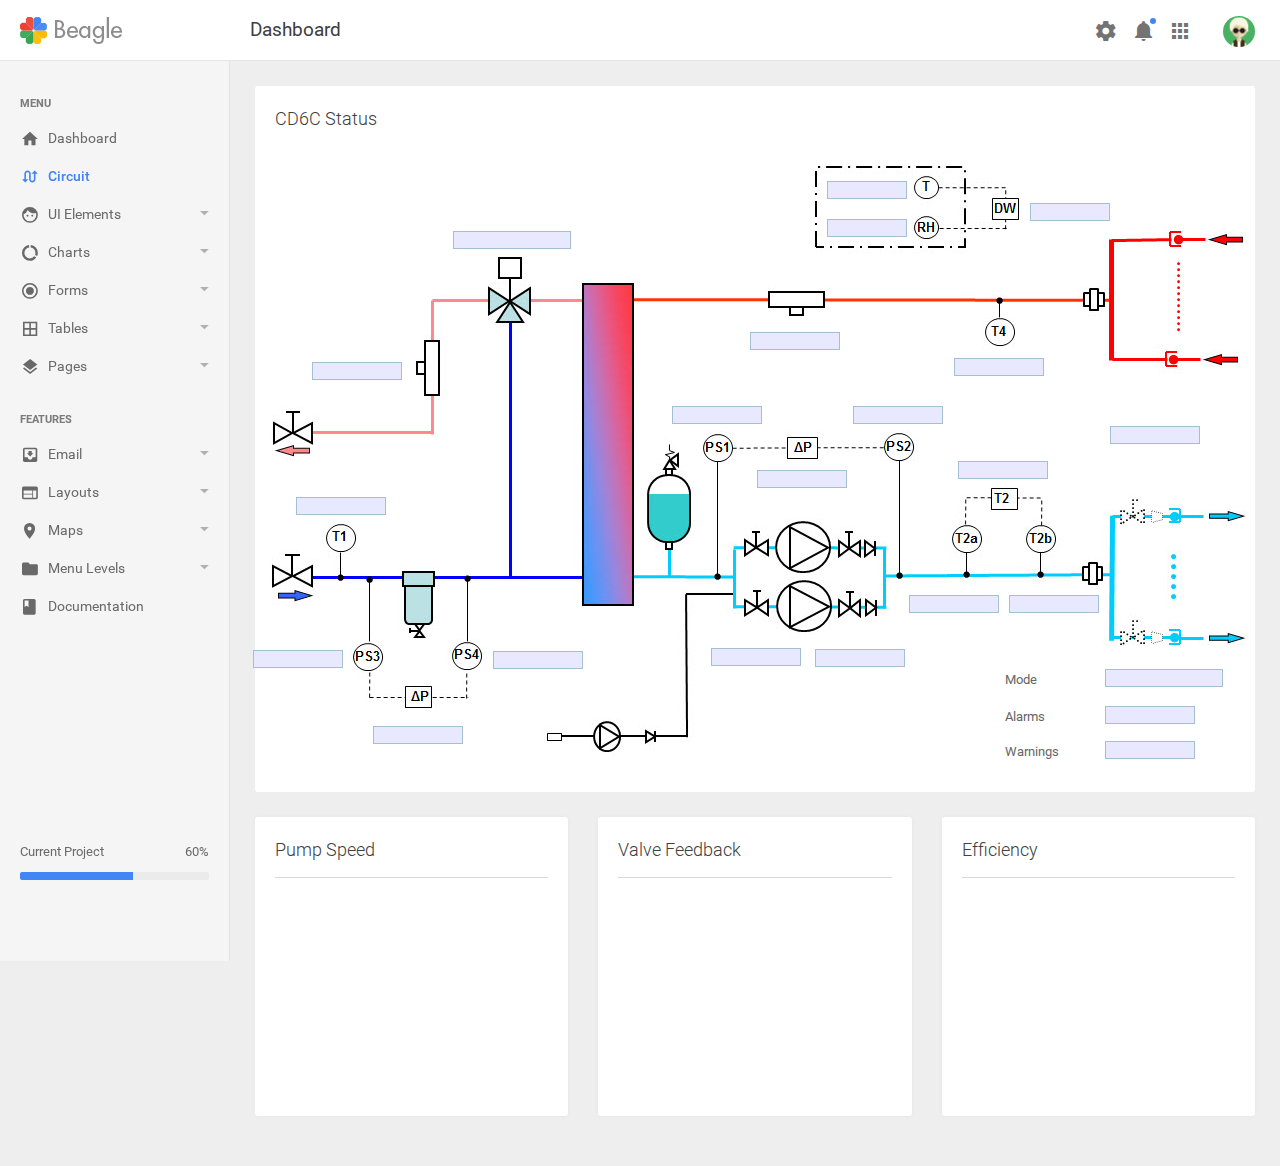
==== circuit.html @ 221478e4 "circuit page added" ====
<!DOCTYPE html>
<html lang="en">
  <head>
    <meta charset="utf-8">
    <meta name="viewport" content="width=device-width, initial-scale=1.0, maximum-scale=1.0, user-scalable=no">
    <meta http-equiv="X-UA-Compatible" content="IE=edge">
    <meta name="description" content="">
    <meta name="author" content="">
    <link rel="shortcut icon" href="assets/img/logo-fav.png">
    <title>Beagle</title>
    <link rel="stylesheet" type="text/css" href="assets/lib/perfect-scrollbar/css/perfect-scrollbar.css"/>
    <link rel="stylesheet" type="text/css" href="assets/lib/material-design-icons/css/material-design-iconic-font.min.css"/>
    <link rel="stylesheet" type="text/css" href="assets/lib/jquery.vectormap/jquery-jvectormap-1.2.2.css"/>
    <link rel="stylesheet" type="text/css" href="assets/lib/jqvmap/jqvmap.min.css"/>
    <link rel="stylesheet" type="text/css" href="assets/lib/datetimepicker/css/bootstrap-datetimepicker.min.css"/>
    <link rel="stylesheet" href="assets/css/app.css" type="text/css"/>
    <link rel="stylesheet" href="assets/css/custom_styles.css" type="text/css"/>

    <link rel="stylesheet" href="assets/css/circuit.css" type="text/css"/>
  </head>
  <body>
    <div class="be-wrapper be-fixed-sidebar">
      <nav class="navbar navbar-expand fixed-top be-top-header">
        <div class="container-fluid">
          <div class="be-navbar-header"><a class="navbar-brand" href="index.html"></a>
          </div>
          <div class="page-title"><span>Dashboard</span></div>
          <div class="be-right-navbar">
            <ul class="nav navbar-nav float-right be-user-nav">
              <li class="nav-item dropdown"><a class="nav-link dropdown-toggle" href="#" data-toggle="dropdown" role="button" aria-expanded="false"><img src="assets/img/avatar.png" alt="Avatar"><span class="user-name">Túpac Amaru</span></a>
                <div class="dropdown-menu" role="menu">     
                  <div class="user-info">
                    <div class="user-name">Túpac Amaru</div>
                    <div class="user-position online">Available</div>
                  </div><a class="dropdown-item" href="pages-profile.html"><span class="icon mdi mdi-face"></span>Account</a><a class="dropdown-item" href="#"><span class="icon mdi mdi-settings"></span>Settings</a><a class="dropdown-item" href="pages-login.html"><span class="icon mdi mdi-power"></span>Logout</a>
                </div>
              </li>
            </ul>
            <ul class="nav navbar-nav float-right be-icons-nav">
              <li class="nav-item dropdown"><a class="nav-link be-toggle-right-sidebar" href="#" role="button" aria-expanded="false"><span class="icon mdi mdi-settings"></span></a></li>
              <li class="nav-item dropdown"><a class="nav-link dropdown-toggle" href="#" data-toggle="dropdown" role="button" aria-expanded="false"><span class="icon mdi mdi-notifications"></span><span class="indicator"></span></a>
                <ul class="dropdown-menu be-notifications">
                  <li>
                    <div class="title">Notifications<span class="badge badge-pill">3</span></div>
                    <div class="list">
                      <div class="be-scroller-notifications">
                        <div class="content">
                          <ul>
                            <li class="notification notification-unread"><a href="#">
                                <div class="image"><img src="assets/img/avatar2.png" alt="Avatar"></div>
                                <div class="notification-info">
                                  <div class="text"><span class="user-name">Jessica Caruso</span> accepted your invitation to join the team.</div><span class="date">2 min ago</span>
                                </div></a></li>
                            <li class="notification"><a href="#">
                                <div class="image"><img src="assets/img/avatar3.png" alt="Avatar"></div>
                                <div class="notification-info">
                                  <div class="text"><span class="user-name">Joel King</span> is now following you</div><span class="date">2 days ago</span>
                                </div></a></li>
                            <li class="notification"><a href="#">
                                <div class="image"><img src="assets/img/avatar4.png" alt="Avatar"></div>
                                <div class="notification-info">
                                  <div class="text"><span class="user-name">John Doe</span> is watching your main repository</div><span class="date">2 days ago</span>
                                </div></a></li>
                            <li class="notification"><a href="#">
                                <div class="image"><img src="assets/img/avatar5.png" alt="Avatar"></div>
                                <div class="notification-info"><span class="text"><span class="user-name">Emily Carter</span> is now following you</span><span class="date">5 days ago</span></div></a></li>
                          </ul>
                        </div>
                      </div>
                    </div>
                    <div class="footer"> <a href="#">View all notifications</a></div>
                  </li>
                </ul>
              </li>
              <li class="nav-item dropdown"><a class="nav-link dropdown-toggle" href="#" data-toggle="dropdown" role="button" aria-expanded="false"><span class="icon mdi mdi-apps"></span></a>
                <ul class="dropdown-menu be-connections">
                  <li>
                    <div class="list">
                      <div class="content">
                        <div class="row">
                          <div class="col"><a class="connection-item" href="#"><img src="assets/img/github.png" alt="Github"><span>GitHub</span></a></div>
                          <div class="col"><a class="connection-item" href="#"><img src="assets/img/bitbucket.png" alt="Bitbucket"><span>Bitbucket</span></a></div>
                          <div class="col"><a class="connection-item" href="#"><img src="assets/img/slack.png" alt="Slack"><span>Slack</span></a></div>
                        </div>
                        <div class="row">
                          <div class="col"><a class="connection-item" href="#"><img src="assets/img/dribbble.png" alt="Dribbble"><span>Dribbble</span></a></div>
                          <div class="col"><a class="connection-item" href="#"><img src="assets/img/mail_chimp.png" alt="Mail Chimp"><span>Mail Chimp</span></a></div>
                          <div class="col"><a class="connection-item" href="#"><img src="assets/img/dropbox.png" alt="Dropbox"><span>Dropbox</span></a></div>
                        </div>
                      </div>
                    </div>
                    <div class="footer"> <a href="#">More</a></div>
                  </li>
                </ul>
              </li>
            </ul>
          </div>
        </div>
      </nav>
      <div class="be-left-sidebar">
        <div class="left-sidebar-wrapper"><a class="left-sidebar-toggle" href="#">Dashboard</a>
          <div class="left-sidebar-spacer">
            <div class="left-sidebar-scroll">
              <div class="left-sidebar-content">
                <ul class="sidebar-elements">
                  <li class="divider">Menu</li>
                  <li><a href="index.html"><i class="icon mdi mdi-home"></i><span>Dashboard</span></a></li>
                  <li class="active"><a href="circuit.html"><i class="icon mdi mdi-swap-alt"></i><span>Circuit</span></a></li>
                  <li class="parent"><a href="#"><i class="icon mdi mdi-face"></i><span>UI Elements</span></a>
                    <ul class="sub-menu">
                      <li><a href="ui-alerts.html">Alerts</a>
                      </li>
                      <li><a href="ui-buttons.html">Buttons</a>
                      </li>
                      <li><a href="ui-cards.html"><span class="badge badge-primary float-right">New</span>Cards</a>
                      </li>
                      <li><a href="ui-panels.html">Panels</a>
                      </li>
                      <li><a href="ui-general.html">General</a>
                      </li>
                      <li><a href="ui-modals.html">Modals</a>
                      </li>
                      <li><a href="ui-notifications.html">Notifications</a>
                      </li>
                      <li><a href="ui-icons.html">Icons</a>
                      </li>
                      <li><a href="ui-grid.html">Grid</a>
                      </li>
                      <li><a href="ui-tabs-accordions.html">Tabs &amp; Accordions</a>
                      </li>
                      <li><a href="ui-nestable-lists.html">Nestable Lists</a>
                      </li>
                      <li><a href="ui-typography.html">Typography</a>
                      </li>
                      <li><a href="ui-dragdrop.html"><span class="badge badge-primary float-right">New</span>Drag &amp; Drop</a>
                      </li>
                      <li><a href="ui-sweetalert2.html"><span class="badge badge-primary float-right">New</span>Sweetalert 2</a>
                      </li>
                    </ul>
                  </li>
                  <li class="parent"><a href="charts.html"><i class="icon mdi mdi-chart-donut"></i><span>Charts</span></a>
                    <ul class="sub-menu">
                      <li><a href="charts-flot.html">Flot</a>
                      </li>
                      <li><a href="charts-sparkline.html">Sparklines</a>
                      </li>
                      <li><a href="charts-chartjs.html">Chart.js</a>
                      </li>
                      <li><a href="charts-morris.html">Morris.js</a>
                      </li>
                    </ul>
                  </li>
                  <li class="parent"><a href="#"><i class="icon mdi mdi-dot-circle"></i><span>Forms</span></a>
                    <ul class="sub-menu">
                      <li><a href="form-elements.html">Elements</a>
                      </li>
                      <li><a href="form-validation.html">Validation</a>
                      </li>
                      <li><a href="form-multiselect.html">Multiselect</a>
                      </li>
                      <li><a href="form-wizard.html">Wizard</a>
                      </li>
                      <li><a href="form-masks.html">Input Masks</a>
                      </li>
                      <li><a href="form-wysiwyg.html">WYSIWYG Editor</a>
                      </li>
                      <li><a href="form-upload.html">Multi Upload</a>
                      </li>
                    </ul>
                  </li>
                  <li class="parent"><a href="#"><i class="icon mdi mdi-border-all"></i><span>Tables</span></a>
                    <ul class="sub-menu">
                      <li><a href="tables-general.html">General</a>
                      </li>
                      <li><a href="tables-datatables.html">Data Tables</a>
                      </li>
                      <li><a href="tables-filters.html"><span class="badge badge-primary float-right">New</span>Table Filters</a>
                      </li>
                    </ul>
                  </li>
                  <li class="parent"><a href="#"><i class="icon mdi mdi-layers"></i><span>Pages</span></a>
                    <ul class="sub-menu">
                      <li><a href="pages-blank.html">Blank Page</a>
                      </li>
                      <li><a href="pages-blank-header.html">Blank Page Header</a>
                      </li>
                      <li><a href="pages-login.html">Login</a>
                      </li>
                      <li><a href="pages-login2.html">Login v2</a>
                      </li>
                      <li><a href="pages-404.html">404 Page</a>
                      </li>
                      <li><a href="pages-sign-up.html">Sign Up</a>
                      </li>
                      <li><a href="pages-forgot-password.html">Forgot Password</a>
                      </li>
                      <li><a href="pages-profile.html">Profile</a>
                      </li>
                      <li><a href="pages-pricing-tables.html">Pricing Tables</a>
                      </li>
                      <li><a href="pages-pricing-tables2.html">Pricing Tables v2</a>
                      </li>
                      <li><a href="pages-timeline.html">Timeline</a>
                      </li>
                      <li><a href="pages-timeline2.html">Timeline v2</a>
                      </li>
                      <li><a href="pages-invoice.html"><span class="badge badge-primary float-right">New</span>Invoice</a>
                      </li>
                      <li><a href="pages-calendar.html">Calendar</a>
                      </li>
                      <li><a href="pages-gallery.html">Gallery</a>
                      </li>
                      <li><a href="pages-code-editor.html"><span class="badge badge-primary float-right">New    </span>Code Editor</a>
                      </li>
                      <li><a href="pages-booking.html"><span class="badge badge-primary float-right">New</span>Booking</a>
                      </li>
                      <li><a href="pages-loaders.html"><span class="badge badge-primary float-right">New</span>Loaders</a>
                      </li>
                      <li><a href="pages-ajax-loader.html"><span class="badge badge-primary float-right">New</span>AJAX Loader</a>
                      </li>
                    </ul>
                  </li>
                  <li class="divider">Features</li>
                  <li class="parent"><a href="#"><i class="icon mdi mdi-inbox"></i><span>Email</span></a>
                    <ul class="sub-menu">
                      <li><a href="email-inbox.html">Inbox</a>
                      </li>
                      <li><a href="email-read.html">Email Detail</a>
                      </li>
                      <li><a href="email-compose.html">Email Compose</a>
                      </li>
                    </ul>
                  </li>
                  <li class="parent"><a href="#"><i class="icon mdi mdi-view-web"></i><span>Layouts</span></a>
                    <ul class="sub-menu">
                      <li><a href="layouts-primary-header.html">Primary Header</a>
                      </li>
                      <li><a href="layouts-success-header.html">Success Header</a>
                      </li>
                      <li><a href="layouts-warning-header.html">Warning Header</a>
                      </li>
                      <li><a href="layouts-danger-header.html">Danger Header</a>
                      </li>
                      <li><a href="layouts-search-input.html">Search Input</a>
                      </li>
                      <li><a href="layouts-offcanvas-menu.html">Off Canvas Menu</a>
                      </li>
                      <li><a href="layouts-top-menu.html"><span class="badge badge-primary float-right">New</span>Top Menu</a>
                      </li>
                      <li><a href="layouts-nosidebar-left.html">Without Left Sidebar</a>
                      </li>
                      <li><a href="layouts-nosidebar-right.html">Without Right Sidebar</a>
                      </li>
                      <li><a href="layouts-nosidebars.html">Without Both Sidebars</a>
                      </li>
                      <li><a href="layouts-fixed-sidebar.html">Fixed Left Sidebar</a>
                      </li>
                      <li><a href="layouts-boxed-layout.html"><span class="badge badge-primary float-right">New</span>Boxed Layout</a>
                      </li>
                      <li><a href="pages-blank-aside.html">Page Aside</a>
                      </li>
                      <li><a href="layouts-collapsible-sidebar.html">Collapsible Sidebar</a>
                      </li>
                      <li><a href="layouts-sub-navigation.html"><span class="badge badge-primary float-right">New</span>Sub Navigation</a>
                      </li>
                      <li><a href="layouts-mega-menu.html"><span class="badge badge-primary float-right">New</span>Mega Menu</a>
                      </li>
                    </ul>
                  </li>
                  <li class="parent"><a href="#"><i class="icon mdi mdi-pin"></i><span>Maps</span></a>
                    <ul class="sub-menu">
                      <li><a href="maps-google.html">Google Maps</a>
                      </li>
                      <li><a href="maps-vector.html">Vector Maps</a>
                      </li>
                    </ul>
                  </li>
                  <li class="parent"><a href="#"><i class="icon mdi mdi-folder"></i><span>Menu Levels</span></a>
                    <ul class="sub-menu">
                      <li class="parent"><a href="#"><i class="icon mdi mdi-undefined"></i><span>Level 1</span></a>
                        <ul class="sub-menu">
                          <li><a href="#"><i class="icon mdi mdi-undefined"></i><span>Level 2</span></a>
                          </li>
                          <li class="parent"><a href="#"><i class="icon mdi mdi-undefined"></i><span>Level 2</span></a>
                            <ul class="sub-menu">
                              <li><a href="#"><i class="icon mdi mdi-undefined"></i><span>Level 3</span></a>
                              </li>
                              <li><a href="#"><i class="icon mdi mdi-undefined"></i><span>Level 3</span></a>
                              </li>
                            </ul>
                          </li>
                        </ul>
                      </li>
                      <li class="parent"><a href="#"><i class="icon mdi mdi-undefined"></i><span>Level 1</span></a>
                        <ul class="sub-menu">
                          <li><a href="#"><i class="icon mdi mdi-undefined"></i><span>Level 2</span></a>
                          </li>
                          <li class="parent"><a href="#"><i class="icon mdi mdi-undefined"></i><span>Level 2</span></a>
                            <ul class="sub-menu">
                              <li><a href="#"><i class="icon mdi mdi-undefined"></i><span>Level 3</span></a>
                              </li>
                              <li><a href="#"><i class="icon mdi mdi-undefined"></i><span>Level 3</span></a>
                              </li>
                            </ul>
                          </li>
                        </ul>
                      </li>
                    </ul>
                  </li>
                  <li><a href="documentation.html"><i class="icon mdi mdi-book"></i><span>Documentation</span></a>
                  </li>
                </ul>
              </div>
            </div>
          </div>
          <div class="progress-widget">
            <div class="progress-data"><span class="progress-value">60%</span><span class="name">Current Project</span></div>
            <div class="progress">
              <div class="progress-bar progress-bar-primary" style="width: 60%;"></div>
            </div>
          </div>
        </div>
      </div>
      <div class="be-content">
        <div class="main-content container-fluid">
          <!-- <div class="row">
            <div class="col-12 col-md-6 col-lg-3 col-xl-3">

                

                <div class="widget widget-tile">


                  <div class="row">
                    <div class="col-md-4 pr-0 ">
                      <div class="row">
                        <div class="col-md-12 p-0 text-center box-heading">Pump %</div>
                        <div class="col-md-12 p-20 text-center d-flex align-items-center"><div class="widget-img"><img src="assets/img/icons/pump.svg"></div></div>
                      </div>
                      
                    </div>
                    <div class="col-md-8">
                      <div class="data-info">

                        <div class="row">
                          
                          <div class="col-md-12 p-0 text-center mb-20"><span data-toggle="counter" data-end="60" class="number avg-value">0</span></div>
                          <div class="col-md-6 p-0 text-center"><span class="avg-value no-bg number" title="Maximum value"><span class="mdi mdi-long-arrow-up text-success"></span> <span data-toggle="counter" data-end="80" class="number">0</span></span></div>
                          <div class="col-md-6 p-0 text-center"><span class="avg-value no-bg number" title="Minimum value"><span class="mdi mdi-long-arrow-down text-danger"></span> <span data-toggle="counter" data-end="40" class="number">0</span></span></div>
                        </div>

                        
                        
    
                        
                      </div>
                    </div>
                  </div>

                  
                  
                </div>
            </div>
            <div class="col-12 col-md-6 col-lg-3 col-xl-3">

                

                <div class="widget widget-tile">


                  <div class="row">
                    <div class="col-md-4 pr-0 ">
                      <div class="row">
                        <div class="col-md-12 p-0 text-center box-heading">Valve Pos</div>
                        <div class="col-md-12 p-20 text-center d-flex align-items-center"><div class="widget-img"><img src="assets/img/icons/valve.svg"></div></div>
                      </div>
                      
                    </div>
                    <div class="col-md-8">
                      <div class="data-info">

                        <div class="row">
                          
                          <div class="col-md-12 p-0 text-center mb-20"><span data-toggle="counter" data-end="60" class="number avg-value">0</span></div>
                          <div class="col-md-6 p-0 text-center"><span class="avg-value no-bg number" title="Maximum value"><span class="mdi mdi-long-arrow-up text-success"></span> <span data-toggle="counter" data-end="80" class="number">0</span></span></div>
                          <div class="col-md-6 p-0 text-center"><span class="avg-value no-bg number" title="Minimum value"><span class="mdi mdi-long-arrow-down text-danger"></span> <span data-toggle="counter" data-end="40" class="number">0</span></span></div>
                        </div>

                        
                        
    
                        
                      </div>
                    </div>
                  </div>

                  
                  
                </div>
            </div>
            <div class="col-12 col-md-6 col-lg-3 col-xl-3">

                

              <div class="widget widget-tile">


                <div class="row">
                  <div class="col-md-4 pr-0 ">
                    <div class="row">
                      <div class="col-md-12 p-0 text-center box-heading">Avg Pressure</div>
                      <div class="col-md-12 text-center d-flex align-items-center"><div class="widget-img"><img src="assets/img/icons/pressure.svg"></div></div>
                    </div>
                    
                  </div>
                  <div class="col-md-8">
                    <div class="data-info">

                      <div class="row pt-15">
                        
                        <div class="col-md-6 p-0 text-right pressure-val"><span class="pressure-val-container"><span class="pump-num">P1</span> <span data-toggle="counter" data-end="60" class="number">0</span></span></div>
                        <div class="col-md-6 p-0 text-right pressure-val"><span class="pressure-val-container"><span class="pump-num">P2</span> <span data-toggle="counter" data-end="40" class="number">0</span></span></div>
                        <div class="col-md-6 p-0 text-right pressure-val"><span class="pressure-val-container"><span class="pump-num">P3</span> <span data-toggle="counter" data-end="55" class="number">0</span></span></div>
                        <div class="col-md-6 p-0 text-right pressure-val"><span class="pressure-val-container"><span class="pump-num">P4</span> <span data-toggle="counter" data-end="60" class="number">0</span></span></div>
                      </div>

                      
                      
  
                      
                    </div>
                  </div>
                </div>

                
                
              </div>
            </div>
            
            <div class="col-12 col-md-6 col-lg-3 col-xl-3">

                

              <div class="widget widget-tile">


                <div class="row">
                  <div class="col-md-4 pr-0 ">
                    <div class="row">
                      <div class="col-md-12 p-0 text-center box-heading">Alarms</div>
                      <div class="col-md-12 p-20 text-center d-flex align-items-center"><div class="widget-img"><img src="assets/img/icons/alert.svg"></div></div>
                    </div>
                    
                  </div>
                  <div class="col-md-8">
                    <div class="data-info d-flex">

                      <div class="row text-right align-items-center">
                        
                        <div class="col-md-12 p-0 pl-15 pt-15 mb-10">

                          <button class="btn btn-space btn-warning btn-block" id="not-warning">8.30PM 12 May</button>
                          <button class="btn btn-space btn-primary btn-block" id="not-primary">6.00PM 12 May</button>

                        </div>
                        
                      </div>

                      
                      
  
                      
                    </div>
                  </div>
                </div>

                
                
              </div>
            </div>
            
          </div> -->
          

          <div class="row">
            <div class="col-md-12">
              <div class="widget widget-fullwidth be-loading">
                <div class="widget-head">
                  
                  <span class="title">CD6C Status</span>
                </div>
                <div class="widget-chart-container">
                  
                
                  <div class="contentcentre2">
                    
                       <div class="anchorPos"> 
                       <div class="primflowPos"> <span id="primflow"> <label> </label></span></div>
                    <div class="t1Pos"> <span id="t1"> <label> </label></span></div>
                    <div class="t2Pos"> <span id="t2"> <label> </label></span></div>
                    <div class="t2aPos"> <span id="t2a"> <label> </label></span></div>
                    <div class="t2bPos"> <span id="t2b"> <label> </label></span></div>
                    <div class="t3Pos"> <span id="t3"> <label> </label></span></div>
                    <div class="t4Pos"> <span id="t4"> <label> </label></span></div>
    
                       <div class="dwPos"> <span id="dw"> <label> </label></span></div>
                    <div class="rhPos"> <span id="rh"> <label> </label></span></div>
                    
                    <div class="ps3Pos"> <span id="ps3"> <label> </label></span></div>
                    <div class="ps4Pos"> <span id="ps4"> <label> </label></span></div>
                    <div class="pdpPos"> <span id="pdp"> <label> </label></span></div>
                    
                    <div class="secflowPos"> <span id="secflow"> <label> </label></span></div>
                    <div class="dutyPos"> <span id="duty"> <label> </label></span></div>
                    <div class="ps1Pos"> <span id="ps1"><label> </label></span></div>
                    <div class="sdpPos"> <span id="sdp"><label> </label></span></div>
                    <div class="pumpspeedPos"> <span id="pumpspeed"> <label> </label></span></div>
                    <div class="pumpindexPos"> <span id="pumpindex"> <label> </label></span></div>
                    <div class="valvePos"> <span id="valve"> <label> </label></span></div>
                    <div class="modeLabelPos"> <label>Mode</label></div>
                    <div class="modePos"> <span id="mode"> <label> </label></span></div>
                    <div class="alarmsLabelPos"> <label>Alarms  </label></div>
                    <div class="alarmsPos"> <span id="numalarms"> <label> </label></span></div>
                    <div class="warningsLabelPos"> <label>Warnings </label></div>
                    <div class="warningsPos"> <span id="numwarnings"> <label> </label></span></div>
                    <div class="ps2Pos"> <span id="ps2"><label> </label></span></div>
    
                  </div>
                  </div>
                </div>
                <div class="be-spinner">
                  <svg width="40px" height="40px" viewBox="0 0 66 66" xmlns="http://www.w3.org/2000/svg">
                    <circle class="circle" fill="none" stroke-width="4" stroke-linecap="round" cx="33" cy="33" r="30"></circle>
                  </svg>
                </div>
              </div>
            </div>
          </div>

          
          <div class="row ">
            <div class="col-12 col-lg-4">
              <div class="card speedo-card">
                <div class="card-header card-header-divider pb-3">Pump Speed</div>
                <div class="card-body pt-5">
                  
                  
                  <figure class="highcharts-figure"><div id="container-speed" class="chart-container"></div> </figure>
                  
                  
                </div>
              </div>
            </div>
            

            <div class="col-12 col-lg-4">
              <div class="card speedo-card">
                <div class="card-header card-header-divider pb-3">Valve Feedback</div>
                <div class="card-body pt-5">
                  
                  
                  <figure class="highcharts-figure"><div id="container-rpm" class="chart-container"></div></figure>
                  
                  
                </div>

                <div style="clear: both;"></div>
              </div>
            </div>


            <div class="col-12 col-lg-4">
              <div class="card speedo-card">
                <div class="card-header card-header-divider pb-3">Efficiency</div>
                <div class="card-body pt-5">
                  
                  
                  <figure class="highcharts-figure"><div id="container-efficiency" class="chart-container"></div></figure>
                  
                  
                </div>
              </div>
            </div>
            
          </div>
          
          
          
        </div>
      </div>
      <nav class="be-right-sidebar">
        <div class="sb-content">
          <div class="tab-navigation">
            <ul class="nav nav-tabs nav-justified" role="tablist">
              <li class="nav-item" role="presentation"><a class="nav-link active" href="#tab1" aria-controls="tab1" role="tab" data-toggle="tab">Chat</a></li>
              <li class="nav-item" role="presentation"><a class="nav-link" href="#tab2" aria-controls="tab2" role="tab" data-toggle="tab">Todo</a></li>
              <li class="nav-item" role="presentation"><a class="nav-link" href="#tab3" aria-controls="tab3" role="tab" data-toggle="tab">Settings</a></li>
            </ul>
          </div>
          <div class="tab-panel">
            <div class="tab-content">
              <div class="tab-pane tab-chat active" id="tab1" role="tabpanel">
                <div class="chat-contacts">
                  <div class="chat-sections">
                    <div class="be-scroller-chat">
                      <div class="content">
                        <h2>Recent</h2>
                        <div class="contact-list contact-list-recent">
                          <div class="user"><a href="#"><img src="assets/img/avatar1.png" alt="Avatar">
                              <div class="user-data"><span class="status away"></span><span class="name">Claire Sassu</span><span class="message">Can you share the...</span></div></a></div>
                          <div class="user"><a href="#"><img src="assets/img/avatar2.png" alt="Avatar">
                              <div class="user-data"><span class="status"></span><span class="name">Maggie jackson</span><span class="message">I confirmed the info.</span></div></a></div>
                          <div class="user"><a href="#"><img src="assets/img/avatar3.png" alt="Avatar">
                              <div class="user-data"><span class="status offline"></span><span class="name">Joel King		</span><span class="message">Ready for the meeti...</span></div></a></div>
                        </div>
                        <h2>Contacts</h2>
                        <div class="contact-list">
                          <div class="user"><a href="#"><img src="assets/img/avatar4.png" alt="Avatar">
                              <div class="user-data2"><span class="status"></span><span class="name">Mike Bolthort</span></div></a></div>
                          <div class="user"><a href="#"><img src="assets/img/avatar5.png" alt="Avatar">
                              <div class="user-data2"><span class="status"></span><span class="name">Maggie jackson</span></div></a></div>
                          <div class="user"><a href="#"><img src="assets/img/avatar6.png" alt="Avatar">
                              <div class="user-data2"><span class="status offline"></span><span class="name">Jhon Voltemar</span></div></a></div>
                        </div>
                      </div>
                    </div>
                  </div>
                  <div class="bottom-input">
                    <input type="text" placeholder="Search..." name="q"><span class="mdi mdi-search"></span>
                  </div>
                </div>
                <div class="chat-window">
                  <div class="title">
                    <div class="user"><img src="assets/img/avatar2.png" alt="Avatar">
                      <h2>Maggie jackson</h2><span>Active 1h ago</span>
                    </div><span class="icon return mdi mdi-chevron-left"></span>
                  </div>
                  <div class="chat-messages">
                    <div class="be-scroller-messages">
                      <div class="content">
                        <ul>
                          <li class="friend">
                            <div class="msg">Hello</div>
                          </li>
                          <li class="self">
                            <div class="msg">Hi, how are you?</div>
                          </li>
                          <li class="friend">
                            <div class="msg">Good, I'll need support with my pc</div>
                          </li>
                          <li class="self">
                            <div class="msg">Sure, just tell me what is going on with your computer?</div>
                          </li>
                          <li class="friend">
                            <div class="msg">I don't know it just turns off suddenly</div>
                          </li>
                        </ul>
                      </div>
                    </div>
                  </div>
                  <div class="chat-input">
                    <div class="input-wrapper"><span class="photo mdi mdi-camera"></span>
                      <input type="text" placeholder="Message..." name="q" autocomplete="off"><span class="send-msg mdi mdi-mail-send"></span>
                    </div>
                  </div>
                </div>
              </div>
              <div class="tab-pane tab-todo" id="tab2" role="tabpanel">
                <div class="todo-container">
                  <div class="todo-wrapper">
                    <div class="be-scroller-todo">
                      <div class="todo-content"><span class="category-title">Today</span>
                        <ul class="todo-list">
                          <li>
                            <div class="custom-checkbox custom-control custom-control-sm"><span class="delete mdi mdi-delete"></span>
                              <input class="custom-control-input" type="checkbox" checked="" id="tck1">
                              <label class="custom-control-label" for="tck1">Initialize the project</label>
                            </div>
                          </li>
                          <li>
                            <div class="custom-checkbox custom-control custom-control-sm"><span class="delete mdi mdi-delete"></span>
                              <input class="custom-control-input" type="checkbox" id="tck2">
                              <label class="custom-control-label" for="tck2">Create the main structure							</label>
                            </div>
                          </li>
                          <li>
                            <div class="custom-checkbox custom-control custom-control-sm"><span class="delete mdi mdi-delete"></span>
                              <input class="custom-control-input" type="checkbox" id="tck3">
                              <label class="custom-control-label" for="tck3">Updates changes to GitHub							</label>
                            </div>
                          </li>
                        </ul><span class="category-title">Tomorrow</span>
                        <ul class="todo-list">
                          <li>
                            <div class="custom-checkbox custom-control custom-control-sm"><span class="delete mdi mdi-delete"></span>
                              <input class="custom-control-input" type="checkbox" id="tck4">
                              <label class="custom-control-label" for="tck4">Initialize the project							</label>
                            </div>
                          </li>
                          <li>
                            <div class="custom-checkbox custom-control custom-control-sm"><span class="delete mdi mdi-delete"></span>
                              <input class="custom-control-input" type="checkbox" id="tck5">
                              <label class="custom-control-label" for="tck5">Create the main structure							</label>
                            </div>
                          </li>
                          <li>
                            <div class="custom-checkbox custom-control custom-control-sm"><span class="delete mdi mdi-delete"></span>
                              <input class="custom-control-input" type="checkbox" id="tck6">
                              <label class="custom-control-label" for="tck6">Updates changes to GitHub							</label>
                            </div>
                          </li>
                          <li>
                            <div class="custom-checkbox custom-control custom-control-sm"><span class="delete mdi mdi-delete"></span>
                              <input class="custom-control-input" type="checkbox" id="tck7">
                              <label class="custom-control-label" for="tck7" title="This task is too long to be displayed in a normal space!">This task is too long to be displayed in a normal space!							</label>
                            </div>
                          </li>
                        </ul>
                      </div>
                    </div>
                  </div>
                  <div class="bottom-input">
                    <input type="text" placeholder="Create new task..." name="q"><span class="mdi mdi-plus"></span>
                  </div>
                </div>
              </div>
              <div class="tab-pane tab-settings" id="tab3" role="tabpanel">
                <div class="settings-wrapper">
                  <div class="be-scroller-settings"><span class="category-title">General</span>
                    <ul class="settings-list">
                      <li>
                        <div class="switch-button switch-button-sm">
                          <input type="checkbox" checked="" name="st1" id="st1"><span>
                            <label for="st1"></label></span>
                        </div><span class="name">Available</span>
                      </li>
                      <li>
                        <div class="switch-button switch-button-sm">
                          <input type="checkbox" checked="" name="st2" id="st2"><span>
                            <label for="st2"></label></span>
                        </div><span class="name">Enable notifications</span>
                      </li>
                      <li>
                        <div class="switch-button switch-button-sm">
                          <input type="checkbox" checked="" name="st3" id="st3"><span>
                            <label for="st3"></label></span>
                        </div><span class="name">Login with Facebook</span>
                      </li>
                    </ul><span class="category-title">Notifications</span>
                    <ul class="settings-list">
                      <li>
                        <div class="switch-button switch-button-sm">
                          <input type="checkbox" name="st4" id="st4"><span>
                            <label for="st4"></label></span>
                        </div><span class="name">Email notifications</span>
                      </li>
                      <li>
                        <div class="switch-button switch-button-sm">
                          <input type="checkbox" checked="" name="st5" id="st5"><span>
                            <label for="st5"></label></span>
                        </div><span class="name">Project updates</span>
                      </li>
                      <li>
                        <div class="switch-button switch-button-sm">
                          <input type="checkbox" checked="" name="st6" id="st6"><span>
                            <label for="st6"></label></span>
                        </div><span class="name">New comments</span>
                      </li>
                      <li>
                        <div class="switch-button switch-button-sm">
                          <input type="checkbox" name="st7" id="st7"><span>
                            <label for="st7"></label></span>
                        </div><span class="name">Chat messages</span>
                      </li>
                    </ul><span class="category-title">Workflow</span>
                    <ul class="settings-list">
                      <li>
                        <div class="switch-button switch-button-sm">
                          <input type="checkbox" name="st8" id="st8"><span>
                            <label for="st8"></label></span>
                        </div><span class="name">Deploy on commit</span>
                      </li>
                    </ul>
                  </div>
                </div>
              </div>
            </div>
          </div>
        </div>
      </nav>
    </div>
    <script src="assets/lib/jquery/jquery.min.js" type="text/javascript"></script>
    <script src="assets/lib/perfect-scrollbar/js/perfect-scrollbar.min.js" type="text/javascript"></script>
    <script src="assets/lib/bootstrap/dist/js/bootstrap.bundle.min.js" type="text/javascript"></script>
    <script src="assets/js/app.js" type="text/javascript"></script>
    <script src="assets/lib/jquery-flot/jquery.flot.js" type="text/javascript"></script>
    <script src="assets/lib/jquery-flot/jquery.flot.pie.js" type="text/javascript"></script>
    <script src="assets/lib/jquery-flot/jquery.flot.time.js" type="text/javascript"></script>
    <script src="assets/lib/jquery-flot/jquery.flot.resize.js" type="text/javascript"></script>
    <script src="assets/lib/jquery-flot/plugins/jquery.flot.orderBars.js" type="text/javascript"></script>
    <script src="assets/lib/jquery-flot/plugins/curvedLines.js" type="text/javascript"></script>
    <script src="assets/lib/jquery-flot/plugins/jquery.flot.tooltip.js" type="text/javascript"></script>
    <script src="assets/lib/jquery.sparkline/jquery.sparkline.min.js" type="text/javascript"></script>
    <script src="assets/lib/countup/countUp.min.js" type="text/javascript"></script>
    <script src="assets/lib/jquery-ui/jquery-ui.min.js" type="text/javascript"></script>
    <script src="assets/lib/jqvmap/jquery.vmap.min.js" type="text/javascript"></script>
    <script src="assets/lib/jqvmap/maps/jquery.vmap.world.js" type="text/javascript"></script>

    <script src="assets/lib/raphael/raphael.min.js" type="text/javascript"></script>
    <script src="assets/lib/morrisjs/morris.min.js" type="text/javascript"></script>
    <script src="assets/js/app-charts-morris.js" type="text/javascript"></script>

    <script src="https://code.highcharts.com/highcharts.js"></script>
    <script src="https://code.highcharts.com/highcharts-more.js"></script>
    <script src="https://code.highcharts.com/modules/solid-gauge.js"></script>
    <script src="https://code.highcharts.com/modules/exporting.js"></script>
    <script src="https://code.highcharts.com/modules/export-data.js"></script>
    <script src="https://code.highcharts.com/modules/accessibility.js"></script>

    <script src="assets/js/app-dashboard.js" type="text/javascript"></script>

    <script src="assets/js/circuit.js" type="text/javascript"></script>

   
  </body>
</html>
---- assets/lib/perfect-scrollbar/css/perfect-scrollbar.css ----
/*!
 * Beagle v1.7.1
 * https://foxythemes.net
 *
 * Copyright (c) 2019 Foxy Themes
 */

/*
 * Container style
 */
.ps {
  overflow: hidden !important;
  overflow-anchor: none;
  -ms-overflow-style: none;
  touch-action: auto;
  -ms-touch-action: auto;
}

/*
 * Scrollbar rail styles
 */
.ps__rail-x {
  display: none;
  opacity: 0;
  transition: background-color .2s linear, opacity .2s linear;
  -webkit-transition: background-color .2s linear, opacity .2s linear;
  height: 15px;
  /* there must be 'bottom' or 'top' for ps__rail-x */
  bottom: 0px;
  /* please don't change 'position' */
  position: absolute;
}

.ps__rail-y {
  display: none;
  opacity: 0;
  transition: background-color .2s linear, opacity .2s linear;
  -webkit-transition: background-color .2s linear, opacity .2s linear;
  width: 15px;
  /* there must be 'right' or 'left' for ps__rail-y */
  right: 0;
  /* please don't change 'position' */
  position: absolute;
}

.ps--active-x > .ps__rail-x,
.ps--active-y > .ps__rail-y {
  display: block;
  background-color: transparent;
}

.ps:hover > .ps__rail-x,
.ps:hover > .ps__rail-y,
.ps--focus > .ps__rail-x,
.ps--focus > .ps__rail-y,
.ps--scrolling-x > .ps__rail-x,
.ps--scrolling-y > .ps__rail-y {
  opacity: 0.6;
}

.ps .ps__rail-x:hover,
.ps .ps__rail-y:hover,
.ps .ps__rail-x:focus,
.ps .ps__rail-y:focus,
.ps .ps__rail-x.ps--clicking,
.ps .ps__rail-y.ps--clicking {
  background-color: #eee;
  opacity: 0.9;
}

/*
 * Scrollbar thumb styles
 */
.ps__thumb-x {
  background-color: #aaa;
  border-radius: 6px;
  transition: background-color .2s linear, height .2s ease-in-out;
  -webkit-transition: background-color .2s linear, height .2s ease-in-out;
  height: 6px;
  /* there must be 'bottom' for ps__thumb-x */
  bottom: 2px;
  /* please don't change 'position' */
  position: absolute;
}

.ps__thumb-y {
  background-color: #aaa;
  border-radius: 6px;
  transition: background-color .2s linear, width .2s ease-in-out;
  -webkit-transition: background-color .2s linear, width .2s ease-in-out;
  width: 6px;
  /* there must be 'right' for ps__thumb-y */
  right: 2px;
  /* please don't change 'position' */
  position: absolute;
}

.ps__rail-x:hover > .ps__thumb-x,
.ps__rail-x:focus > .ps__thumb-x,
.ps__rail-x.ps--clicking .ps__thumb-x {
  background-color: #999;
  height: 11px;
}

.ps__rail-y:hover > .ps__thumb-y,
.ps__rail-y:focus > .ps__thumb-y,
.ps__rail-y.ps--clicking .ps__thumb-y {
  background-color: #999;
  width: 11px;
}

/* MS supports */
@supports (-ms-overflow-style: none) {
  .ps {
    overflow: auto !important;
  }
}

@media screen and (-ms-high-contrast: active), (-ms-high-contrast: none) {
  .ps {
    overflow: auto !important;
  }
}
---- assets/lib/jqvmap/jqvmap.min.css ----
/*!
 * Beagle v1.7.1
 * https://foxythemes.net
 *
 * Copyright (c) 2019 Foxy Themes
 */

.jqvmap-label,.jqvmap-pin{pointer-events:none}.jqvmap-label{position:absolute;display:none;-webkit-border-radius:3px;-moz-border-radius:3px;border-radius:3px;background:#292929;color:#fff;font-family:sans-serif,Verdana;font-size:smaller;padding:3px}.jqvmap-zoomin,.jqvmap-zoomout{position:absolute;left:10px;-webkit-border-radius:3px;-moz-border-radius:3px;border-radius:3px;background:#000;padding:3px;color:#fff;width:10px;height:10px;cursor:pointer;line-height:10px;text-align:center}.jqvmap-zoomin{top:10px}.jqvmap-zoomout{top:30px}.jqvmap-region{cursor:pointer}.jqvmap-ajax_response{width:100%;height:500px}
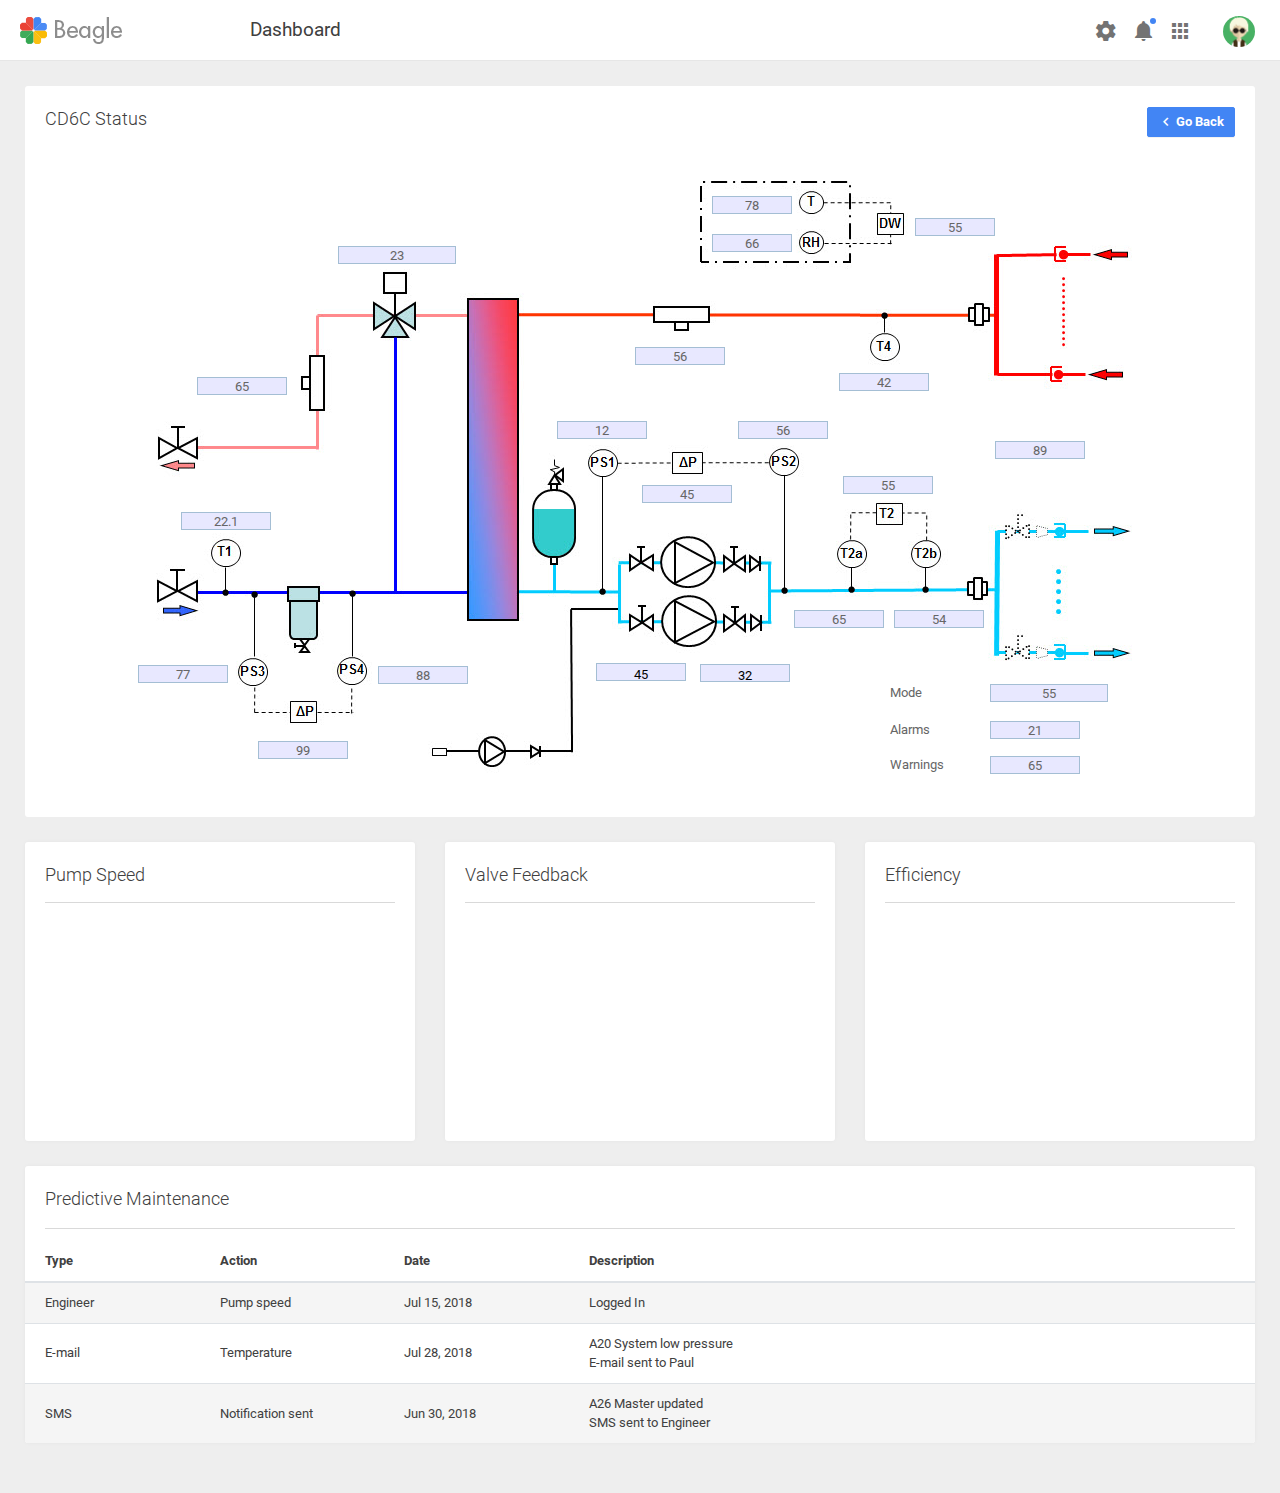
==== commit d48b009a: "remove side bar, new tables, update charts" ====
--- a/circuit.html
+++ b/circuit.html
@@ -7,7 +7,7 @@
     <meta name="description" content="">
     <meta name="author" content="">
     <link rel="shortcut icon" href="assets/img/logo-fav.png">
-    <title>Beagle</title>
+    <title>InfaBytes | IoT Platform</title>
     <link rel="stylesheet" type="text/css" href="assets/lib/perfect-scrollbar/css/perfect-scrollbar.css"/>
     <link rel="stylesheet" type="text/css" href="assets/lib/material-design-icons/css/material-design-iconic-font.min.css"/>
     <link rel="stylesheet" type="text/css" href="assets/lib/jquery.vectormap/jquery-jvectormap-1.2.2.css"/>
@@ -97,230 +97,7 @@
           </div>
         </div>
       </nav>
-      <div class="be-left-sidebar">
-        <div class="left-sidebar-wrapper"><a class="left-sidebar-toggle" href="#">Dashboard</a>
-          <div class="left-sidebar-spacer">
-            <div class="left-sidebar-scroll">
-              <div class="left-sidebar-content">
-                <ul class="sidebar-elements">
-                  <li class="divider">Menu</li>
-                  <li><a href="index.html"><i class="icon mdi mdi-home"></i><span>Dashboard</span></a></li>
-                  <li class="active"><a href="circuit.html"><i class="icon mdi mdi-swap-alt"></i><span>Circuit</span></a></li>
-                  <li class="parent"><a href="#"><i class="icon mdi mdi-face"></i><span>UI Elements</span></a>
-                    <ul class="sub-menu">
-                      <li><a href="ui-alerts.html">Alerts</a>
-                      </li>
-                      <li><a href="ui-buttons.html">Buttons</a>
-                      </li>
-                      <li><a href="ui-cards.html"><span class="badge badge-primary float-right">New</span>Cards</a>
-                      </li>
-                      <li><a href="ui-panels.html">Panels</a>
-                      </li>
-                      <li><a href="ui-general.html">General</a>
-                      </li>
-                      <li><a href="ui-modals.html">Modals</a>
-                      </li>
-                      <li><a href="ui-notifications.html">Notifications</a>
-                      </li>
-                      <li><a href="ui-icons.html">Icons</a>
-                      </li>
-                      <li><a href="ui-grid.html">Grid</a>
-                      </li>
-                      <li><a href="ui-tabs-accordions.html">Tabs &amp; Accordions</a>
-                      </li>
-                      <li><a href="ui-nestable-lists.html">Nestable Lists</a>
-                      </li>
-                      <li><a href="ui-typography.html">Typography</a>
-                      </li>
-                      <li><a href="ui-dragdrop.html"><span class="badge badge-primary float-right">New</span>Drag &amp; Drop</a>
-                      </li>
-                      <li><a href="ui-sweetalert2.html"><span class="badge badge-primary float-right">New</span>Sweetalert 2</a>
-                      </li>
-                    </ul>
-                  </li>
-                  <li class="parent"><a href="charts.html"><i class="icon mdi mdi-chart-donut"></i><span>Charts</span></a>
-                    <ul class="sub-menu">
-                      <li><a href="charts-flot.html">Flot</a>
-                      </li>
-                      <li><a href="charts-sparkline.html">Sparklines</a>
-                      </li>
-                      <li><a href="charts-chartjs.html">Chart.js</a>
-                      </li>
-                      <li><a href="charts-morris.html">Morris.js</a>
-                      </li>
-                    </ul>
-                  </li>
-                  <li class="parent"><a href="#"><i class="icon mdi mdi-dot-circle"></i><span>Forms</span></a>
-                    <ul class="sub-menu">
-                      <li><a href="form-elements.html">Elements</a>
-                      </li>
-                      <li><a href="form-validation.html">Validation</a>
-                      </li>
-                      <li><a href="form-multiselect.html">Multiselect</a>
-                      </li>
-                      <li><a href="form-wizard.html">Wizard</a>
-                      </li>
-                      <li><a href="form-masks.html">Input Masks</a>
-                      </li>
-                      <li><a href="form-wysiwyg.html">WYSIWYG Editor</a>
-                      </li>
-                      <li><a href="form-upload.html">Multi Upload</a>
-                      </li>
-                    </ul>
-                  </li>
-                  <li class="parent"><a href="#"><i class="icon mdi mdi-border-all"></i><span>Tables</span></a>
-                    <ul class="sub-menu">
-                      <li><a href="tables-general.html">General</a>
-                      </li>
-                      <li><a href="tables-datatables.html">Data Tables</a>
-                      </li>
-                      <li><a href="tables-filters.html"><span class="badge badge-primary float-right">New</span>Table Filters</a>
-                      </li>
-                    </ul>
-                  </li>
-                  <li class="parent"><a href="#"><i class="icon mdi mdi-layers"></i><span>Pages</span></a>
-                    <ul class="sub-menu">
-                      <li><a href="pages-blank.html">Blank Page</a>
-                      </li>
-                      <li><a href="pages-blank-header.html">Blank Page Header</a>
-                      </li>
-                      <li><a href="pages-login.html">Login</a>
-                      </li>
-                      <li><a href="pages-login2.html">Login v2</a>
-                      </li>
-                      <li><a href="pages-404.html">404 Page</a>
-                      </li>
-                      <li><a href="pages-sign-up.html">Sign Up</a>
-                      </li>
-                      <li><a href="pages-forgot-password.html">Forgot Password</a>
-                      </li>
-                      <li><a href="pages-profile.html">Profile</a>
-                      </li>
-                      <li><a href="pages-pricing-tables.html">Pricing Tables</a>
-                      </li>
-                      <li><a href="pages-pricing-tables2.html">Pricing Tables v2</a>
-                      </li>
-                      <li><a href="pages-timeline.html">Timeline</a>
-                      </li>
-                      <li><a href="pages-timeline2.html">Timeline v2</a>
-                      </li>
-                      <li><a href="pages-invoice.html"><span class="badge badge-primary float-right">New</span>Invoice</a>
-                      </li>
-                      <li><a href="pages-calendar.html">Calendar</a>
-                      </li>
-                      <li><a href="pages-gallery.html">Gallery</a>
-                      </li>
-                      <li><a href="pages-code-editor.html"><span class="badge badge-primary float-right">New    </span>Code Editor</a>
-                      </li>
-                      <li><a href="pages-booking.html"><span class="badge badge-primary float-right">New</span>Booking</a>
-                      </li>
-                      <li><a href="pages-loaders.html"><span class="badge badge-primary float-right">New</span>Loaders</a>
-                      </li>
-                      <li><a href="pages-ajax-loader.html"><span class="badge badge-primary float-right">New</span>AJAX Loader</a>
-                      </li>
-                    </ul>
-                  </li>
-                  <li class="divider">Features</li>
-                  <li class="parent"><a href="#"><i class="icon mdi mdi-inbox"></i><span>Email</span></a>
-                    <ul class="sub-menu">
-                      <li><a href="email-inbox.html">Inbox</a>
-                      </li>
-                      <li><a href="email-read.html">Email Detail</a>
-                      </li>
-                      <li><a href="email-compose.html">Email Compose</a>
-                      </li>
-                    </ul>
-                  </li>
-                  <li class="parent"><a href="#"><i class="icon mdi mdi-view-web"></i><span>Layouts</span></a>
-                    <ul class="sub-menu">
-                      <li><a href="layouts-primary-header.html">Primary Header</a>
-                      </li>
-                      <li><a href="layouts-success-header.html">Success Header</a>
-                      </li>
-                      <li><a href="layouts-warning-header.html">Warning Header</a>
-                      </li>
-                      <li><a href="layouts-danger-header.html">Danger Header</a>
-                      </li>
-                      <li><a href="layouts-search-input.html">Search Input</a>
-                      </li>
-                      <li><a href="layouts-offcanvas-menu.html">Off Canvas Menu</a>
-                      </li>
-                      <li><a href="layouts-top-menu.html"><span class="badge badge-primary float-right">New</span>Top Menu</a>
-                      </li>
-                      <li><a href="layouts-nosidebar-left.html">Without Left Sidebar</a>
-                      </li>
-                      <li><a href="layouts-nosidebar-right.html">Without Right Sidebar</a>
-                      </li>
-                      <li><a href="layouts-nosidebars.html">Without Both Sidebars</a>
-                      </li>
-                      <li><a href="layouts-fixed-sidebar.html">Fixed Left Sidebar</a>
-                      </li>
-                      <li><a href="layouts-boxed-layout.html"><span class="badge badge-primary float-right">New</span>Boxed Layout</a>
-                      </li>
-                      <li><a href="pages-blank-aside.html">Page Aside</a>
-                      </li>
-                      <li><a href="layouts-collapsible-sidebar.html">Collapsible Sidebar</a>
-                      </li>
-                      <li><a href="layouts-sub-navigation.html"><span class="badge badge-primary float-right">New</span>Sub Navigation</a>
-                      </li>
-                      <li><a href="layouts-mega-menu.html"><span class="badge badge-primary float-right">New</span>Mega Menu</a>
-                      </li>
-                    </ul>
-                  </li>
-                  <li class="parent"><a href="#"><i class="icon mdi mdi-pin"></i><span>Maps</span></a>
-                    <ul class="sub-menu">
-                      <li><a href="maps-google.html">Google Maps</a>
-                      </li>
-                      <li><a href="maps-vector.html">Vector Maps</a>
-                      </li>
-                    </ul>
-                  </li>
-                  <li class="parent"><a href="#"><i class="icon mdi mdi-folder"></i><span>Menu Levels</span></a>
-                    <ul class="sub-menu">
-                      <li class="parent"><a href="#"><i class="icon mdi mdi-undefined"></i><span>Level 1</span></a>
-                        <ul class="sub-menu">
-                          <li><a href="#"><i class="icon mdi mdi-undefined"></i><span>Level 2</span></a>
-                          </li>
-                          <li class="parent"><a href="#"><i class="icon mdi mdi-undefined"></i><span>Level 2</span></a>
-                            <ul class="sub-menu">
-                              <li><a href="#"><i class="icon mdi mdi-undefined"></i><span>Level 3</span></a>
-                              </li>
-                              <li><a href="#"><i class="icon mdi mdi-undefined"></i><span>Level 3</span></a>
-                              </li>
-                            </ul>
-                          </li>
-                        </ul>
-                      </li>
-                      <li class="parent"><a href="#"><i class="icon mdi mdi-undefined"></i><span>Level 1</span></a>
-                        <ul class="sub-menu">
-                          <li><a href="#"><i class="icon mdi mdi-undefined"></i><span>Level 2</span></a>
-                          </li>
-                          <li class="parent"><a href="#"><i class="icon mdi mdi-undefined"></i><span>Level 2</span></a>
-                            <ul class="sub-menu">
-                              <li><a href="#"><i class="icon mdi mdi-undefined"></i><span>Level 3</span></a>
-                              </li>
-                              <li><a href="#"><i class="icon mdi mdi-undefined"></i><span>Level 3</span></a>
-                              </li>
-                            </ul>
-                          </li>
-                        </ul>
-                      </li>
-                    </ul>
-                  </li>
-                  <li><a href="documentation.html"><i class="icon mdi mdi-book"></i><span>Documentation</span></a>
-                  </li>
-                </ul>
-              </div>
-            </div>
-          </div>
-          <div class="progress-widget">
-            <div class="progress-data"><span class="progress-value">60%</span><span class="name">Current Project</span></div>
-            <div class="progress">
-              <div class="progress-bar progress-bar-primary" style="width: 60%;"></div>
-            </div>
-          </div>
-        </div>
-      </div>
+      
       <div class="be-content">
         <div class="main-content container-fluid">
           <!-- <div class="row">
@@ -491,39 +268,47 @@
                 </div>
                 <div class="widget-chart-container">
                   
+                  <div class="widget-counter-group widget-counter-group-left pt-15 back-btn">
+                    <div class="button-toolbar d-none d-md-block float-right">
+                      
+                      <div class="btn-group">
+                        
+                        <a href="index.html"><button class="btn btn-primary go-back-btn" type="button"><span class="mdi mdi-chevron-left go-back-btn-icon"></span> Go Back</button></a>
+                      </div>
+                    </div>
                 
                   <div class="contentcentre2">
                     
                        <div class="anchorPos"> 
-                       <div class="primflowPos"> <span id="primflow"> <label> </label></span></div>
-                    <div class="t1Pos"> <span id="t1"> <label> </label></span></div>
-                    <div class="t2Pos"> <span id="t2"> <label> </label></span></div>
-                    <div class="t2aPos"> <span id="t2a"> <label> </label></span></div>
-                    <div class="t2bPos"> <span id="t2b"> <label> </label></span></div>
-                    <div class="t3Pos"> <span id="t3"> <label> </label></span></div>
-                    <div class="t4Pos"> <span id="t4"> <label> </label></span></div>
+                       <div class="primflowPos"> <span id="primflow"> <label> 65</label></span></div>
+                    <div class="t1Pos"> <span id="t1"> <label>22.1</label></span></div>
+                    <div class="t2Pos"> <span id="t2"> <label> 55</label></span></div>
+                    <div class="t2aPos"> <span id="t2a"> <label>65 </label></span></div>
+                    <div class="t2bPos"> <span id="t2b"> <label>54 </label></span></div>
+                    <div class="t3Pos"> <span id="t3"> <label> 78</label></span></div>
+                    <div class="t4Pos"> <span id="t4"> <label> 42</label></span></div>
     
-                       <div class="dwPos"> <span id="dw"> <label> </label></span></div>
-                    <div class="rhPos"> <span id="rh"> <label> </label></span></div>
+                       <div class="dwPos"> <span id="dw"> <label> 55</label></span></div>
+                    <div class="rhPos"> <span id="rh"> <label> 66</label></span></div>
                     
-                    <div class="ps3Pos"> <span id="ps3"> <label> </label></span></div>
-                    <div class="ps4Pos"> <span id="ps4"> <label> </label></span></div>
-                    <div class="pdpPos"> <span id="pdp"> <label> </label></span></div>
+                    <div class="ps3Pos"> <span id="ps3"> <label>77 </label></span></div>
+                    <div class="ps4Pos"> <span id="ps4"> <label> 88</label></span></div>
+                    <div class="pdpPos"> <span id="pdp"> <label>99 </label></span></div>
                     
-                    <div class="secflowPos"> <span id="secflow"> <label> </label></span></div>
-                    <div class="dutyPos"> <span id="duty"> <label> </label></span></div>
-                    <div class="ps1Pos"> <span id="ps1"><label> </label></span></div>
-                    <div class="sdpPos"> <span id="sdp"><label> </label></span></div>
-                    <div class="pumpspeedPos"> <span id="pumpspeed"> <label> </label></span></div>
-                    <div class="pumpindexPos"> <span id="pumpindex"> <label> </label></span></div>
-                    <div class="valvePos"> <span id="valve"> <label> </label></span></div>
+                    <div class="secflowPos"> <span id="secflow"> <label> 56</label></span></div>
+                    <div class="dutyPos"> <span id="duty"> <label> 89</label></span></div>
+                    <div class="ps1Pos"> <span id="ps1"><label>12 </label></span></div>
+                    <div class="sdpPos"> <span id="sdp"><label>45 </label></span></div>
+                    <div class="pumpspeedPos"> <span id="pumpspeed"> 32<label> </label></span></div>
+                    <div class="pumpindexPos"> <span id="pumpindex"> 45<label> </label></span></div>
+                    <div class="valvePos"> <span id="valve"> <label>23 </label></span></div>
                     <div class="modeLabelPos"> <label>Mode</label></div>
-                    <div class="modePos"> <span id="mode"> <label> </label></span></div>
+                    <div class="modePos"> <span id="mode"> <label> 55</label></span></div>
                     <div class="alarmsLabelPos"> <label>Alarms  </label></div>
-                    <div class="alarmsPos"> <span id="numalarms"> <label> </label></span></div>
+                    <div class="alarmsPos"> <span id="numalarms"> <label>21 </label></span></div>
                     <div class="warningsLabelPos"> <label>Warnings </label></div>
-                    <div class="warningsPos"> <span id="numwarnings"> <label> </label></span></div>
-                    <div class="ps2Pos"> <span id="ps2"><label> </label></span></div>
+                    <div class="warningsPos"> <span id="numwarnings"> <label>65 </label></span></div>
+                    <div class="ps2Pos"> <span id="ps2"><label> 56</label></span></div>
     
                   </div>
                   </div>
@@ -538,7 +323,7 @@
           </div>
 
           
-          <div class="row ">
+          <div class="row px-15">
             <div class="col-12 col-lg-4">
               <div class="card speedo-card">
                 <div class="card-header card-header-divider pb-3">Pump Speed</div>
@@ -578,6 +363,57 @@
                   <figure class="highcharts-figure"><div id="container-efficiency" class="chart-container"></div></figure>
                   
                   
+                </div>
+              </div>
+            </div>
+
+            <div class="col-12 col-lg-12">
+              <div class="card card-table">
+                <div class="card-header card-header-divider">
+                  
+                  <div class="title">Predictive Maintenance</div>
+                </div>
+                <div class="card-body table-responsive">
+                  <table class="table table-striped table-hover">
+                    <thead>
+                      <tr>
+                        <th style="width:15%;">Type</th>
+                        <th style="width:15%;">Action</th>
+                        <th style="width:15%;">Date</th>
+                        <th style="width: 55%;">Description</th>
+                        
+                        
+                        
+                      </tr>
+                    </thead>
+                    <tbody>
+                      
+                      <tr>
+                        <td>Engineer</td>
+                        <td>Pump speed</td>
+                        <td>Jul 15, 2018</td>
+                        <td>Logged In</td>
+                        
+                        
+                      </tr>
+                      <tr>
+                        <td>E-mail</td>
+                        <td>Temperature</td>
+                        <td>Jul 28, 2018</td>
+                        <td>A20 System low pressure<br>E-mail sent to Paul</td>
+                        
+                        
+                      </tr>
+                      <tr>
+                        <td>SMS</td>
+                        <td>Notification sent</td>
+                        <td>Jun 30, 2018</td>
+                        <td>A26 Master updated<br>SMS sent to Engineer</td>
+                        
+                        
+                      </tr>
+                    </tbody>
+                  </table>
                 </div>
               </div>
             </div>
--- a/assets/css/custom_styles.css
+++ b/assets/css/custom_styles.css
@@ -171,10 +171,84 @@
 
 .scale-down
 {
-    transform: scale(0.8);
+    transform: scale(0.85);
+    transform-origin: top left;
 }
 
 .top-box .box-heading
 {
     font-size: 17px;
+}
+
+.pb-30
+{
+    padding-bottom: 30px !important;
+}
+
+div.tick
+{
+    display: inline-block;
+    position: absolute;
+    top: 0px;
+    left: 0px;
+    width: 15px;
+    height: 15px;
+    background: red;
+}
+
+.chart-legend-horizontal li
+{
+    position: relative;
+}
+
+.chart-legend-horizontal li span
+{
+    background: #c1c1c1;
+}
+
+.chart-legend-horizontal li
+{
+    cursor: pointer;
+}
+
+.chart-legend-horizontal li:hover
+{
+    color: #4285f4;
+}
+
+#temperature-area-chart
+{
+    overflow: unset !important;
+}
+
+.be-content
+{
+    margin-left: 0px;
+}
+
+.go-back-btn-icon
+{
+    font-size: 17px;
+    vertical-align: middle;
+    margin: 0px 5px;
+    position: relative;
+    top: -1px;
+}
+
+.px-15
+{
+    padding-left: 15px;
+    padding-right: 15px;
+}
+
+.anchorPos label, .anchorPos .pumpindex
+{
+    position: relative;
+    top: -2px;
+}
+
+.go-back-btn
+{
+    position: relative;
+    top: -50px;
 }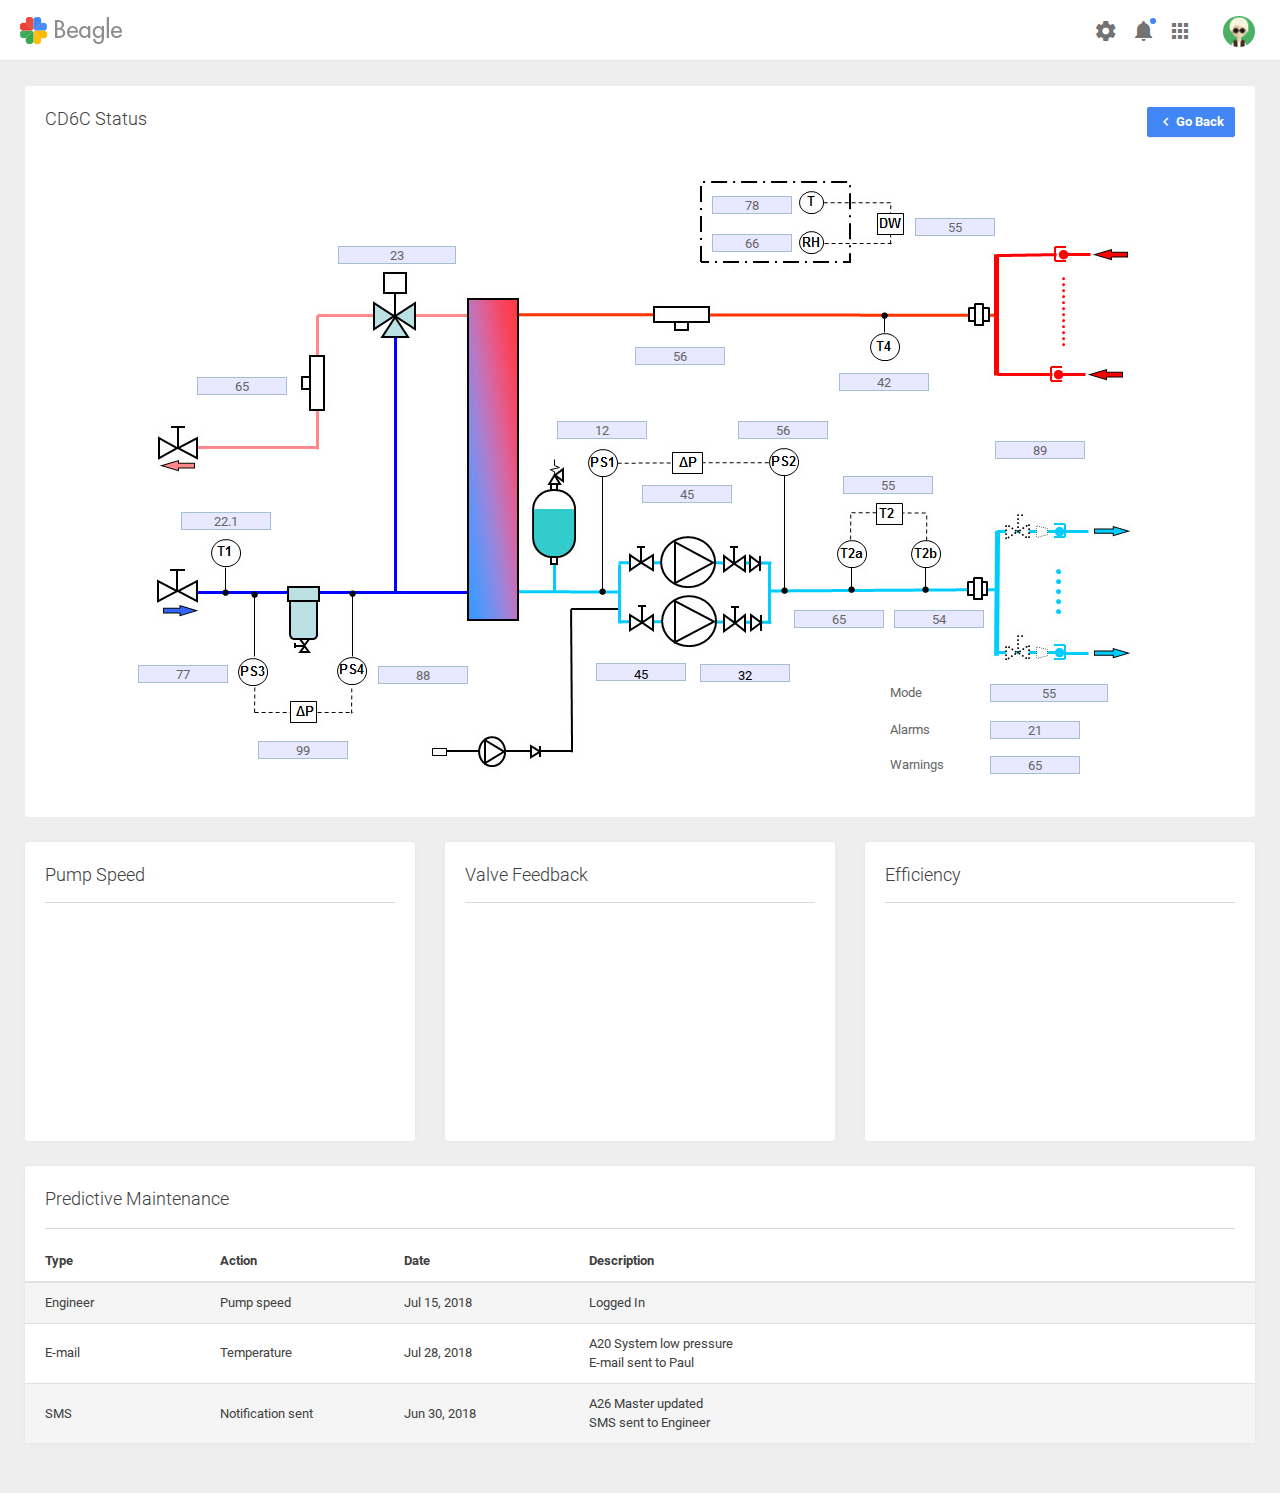
==== commit 59b328b4: "change" ====
--- a/circuit.html
+++ b/circuit.html
@@ -24,7 +24,7 @@
         <div class="container-fluid">
           <div class="be-navbar-header"><a class="navbar-brand" href="index.html"></a>
           </div>
-          <div class="page-title"><span>Dashboard</span></div>
+          <div class="page-title"><span></span></div>
           <div class="be-right-navbar">
             <ul class="nav navbar-nav float-right be-user-nav">
               <li class="nav-item dropdown"><a class="nav-link dropdown-toggle" href="#" data-toggle="dropdown" role="button" aria-expanded="false"><img src="assets/img/avatar.png" alt="Avatar"><span class="user-name">Túpac Amaru</span></a>
